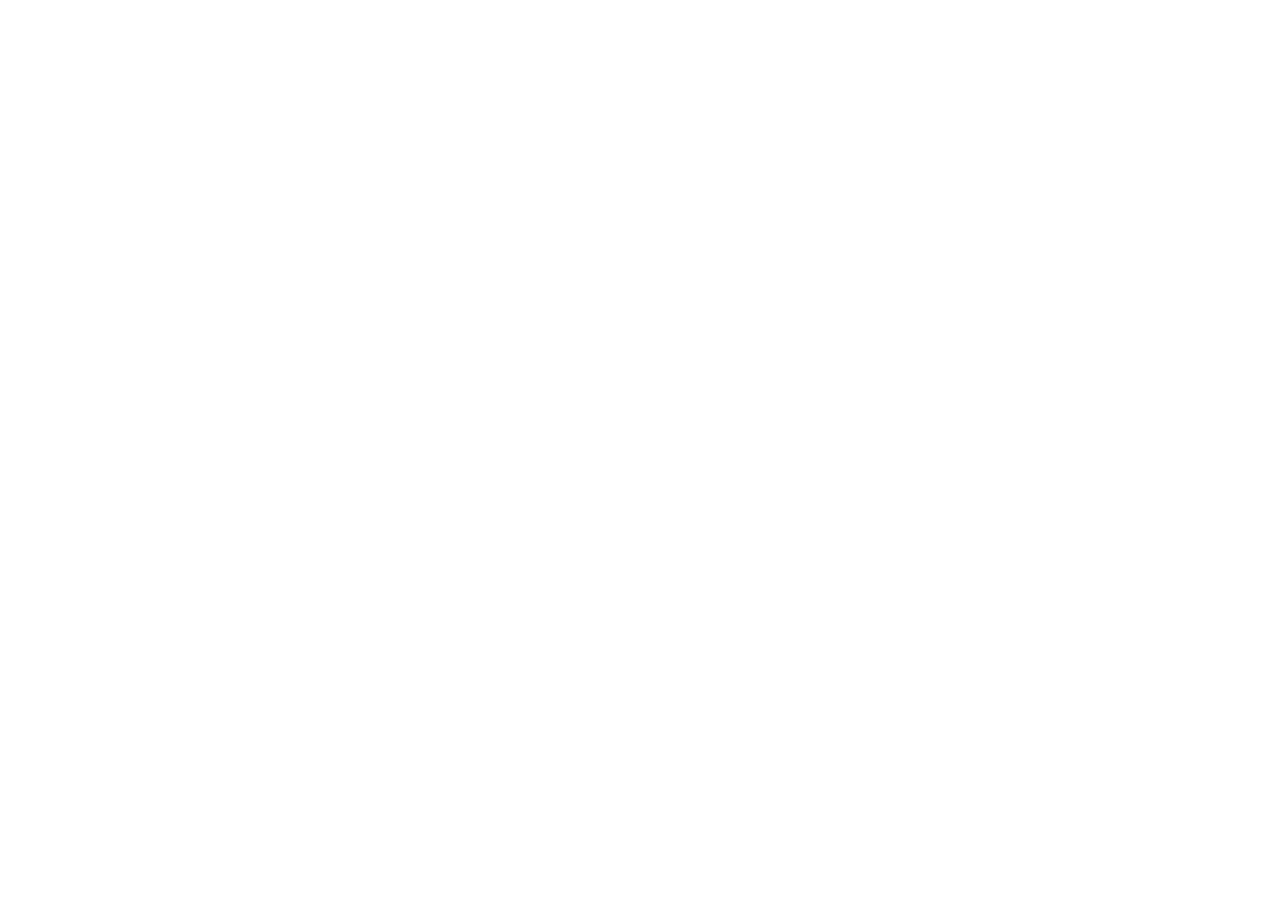
==== ecran.html @ 2a58f742 "Add files via upload" ====
<!doctype html>
<html lang="fr">
<head>
<meta charset="utf-8">
<meta name="viewport" content="width=device-width, initial-scale=1">
<title>Écran · Le voyage d’une rose</title>
<meta name="robots" content="noindex">
<link rel="icon" href="data:image/svg+xml,%3Csvg xmlns='http://www.w3.org/2000/svg' viewBox='0 0 100 100'%3E%3Ctext y='.9em' font-size='90'%3E%F0%9F%8C%B9%3C/text%3E%3C/svg%3E">
<link rel="stylesheet" href="assets/style.css">
</head>
<body>
<div id="app"></div>
<script src="config.js"></script>
<script src="assets/qrcode.js"></script>
<script src="assets/key.js"></script>
<script src="assets/common.js"></script>
<script src="assets/screen.js"></script>
</body>
</html>
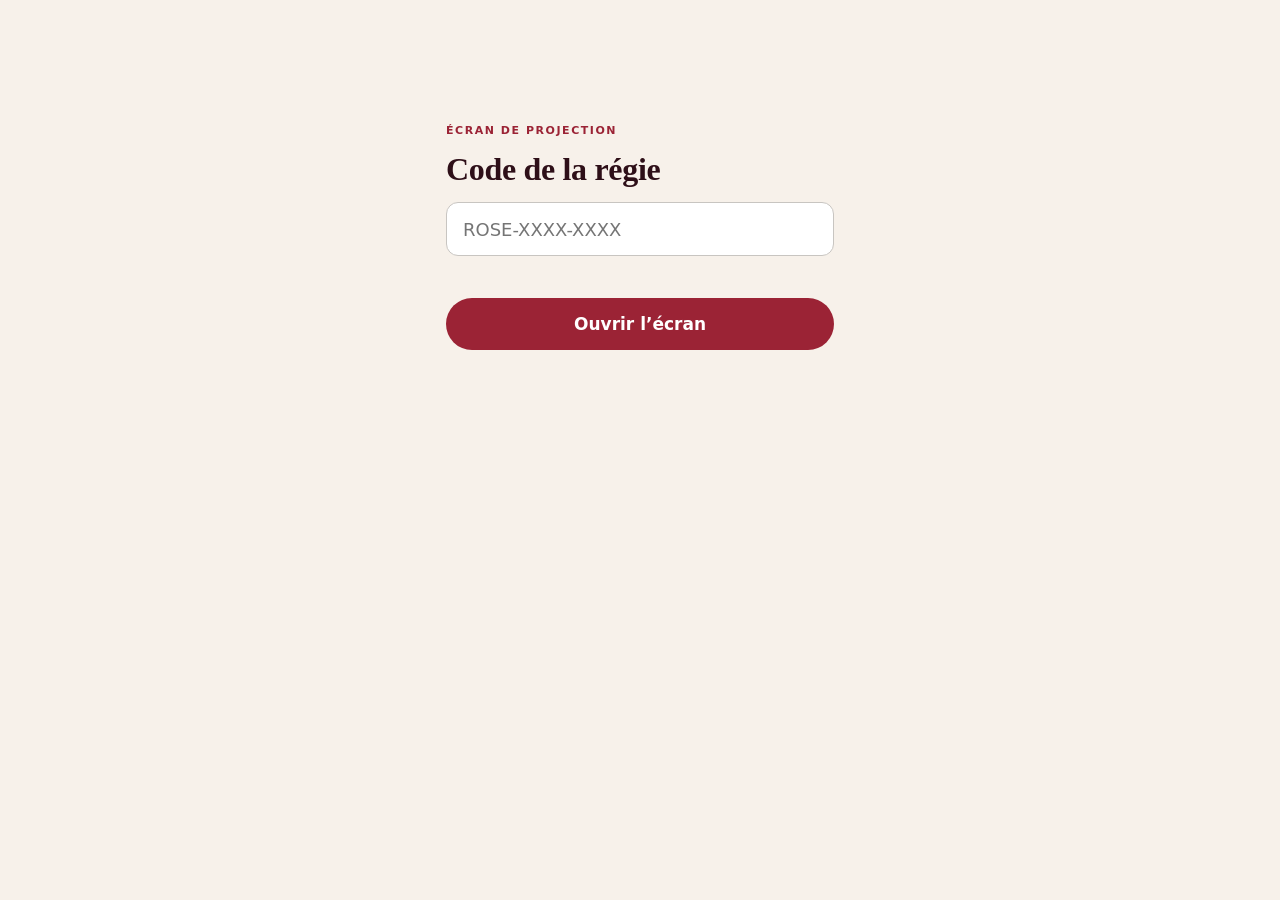
==== commit 3950b2d8: "Add files via upload" ====
--- a/ecran.html
+++ b/ecran.html
@@ -6,14 +6,14 @@
 <title>Écran · Le voyage d’une rose</title>
 <meta name="robots" content="noindex">
 <link rel="icon" href="data:image/svg+xml,%3Csvg xmlns='http://www.w3.org/2000/svg' viewBox='0 0 100 100'%3E%3Ctext y='.9em' font-size='90'%3E%F0%9F%8C%B9%3C/text%3E%3C/svg%3E">
-<link rel="stylesheet" href="assets/style.css">
+<link rel="stylesheet" href="style.css">
 </head>
 <body>
 <div id="app"></div>
 <script src="config.js"></script>
-<script src="assets/qrcode.js"></script>
-<script src="assets/key.js"></script>
-<script src="assets/common.js"></script>
-<script src="assets/screen.js"></script>
+<script src="qrcode.js"></script>
+<script src="key.js"></script>
+<script src="common.js"></script>
+<script src="screen.js"></script>
 </body>
 </html>
--- a/style.css
+++ b/style.css
@@ -0,0 +1,257 @@
+/* Le voyage d'une rose — palette reprise des slides */
+:root {
+  --cream: #F7F1EA;
+  --paper: #FBF7F2;
+  --sand: #EADFCF;
+  --sand-2: #DCCDB9;
+  --ink: #2E0F18;
+  --ink-2: #4B3B3E;
+  --muted: #6E5E60;
+  --rose: #9B2335;
+  --rose-deep: #6B3343;
+  --rose-pale: #E7B3B8;
+  --sage: #4E6B47;
+  --ochre: #A8742F;
+  --night: #281017;
+  --line: #C8C5C1;
+  --ok: #4E6B47;
+  --ko: #9B2335;
+  --serif: Georgia, 'Times New Roman', serif;
+  --sans: system-ui, -apple-system, 'Segoe UI', Roboto, Arial, sans-serif;
+  --r: 14px;
+  --c0: #9B2335; --c1: #4E6B47; --c2: #A8742F; --c3: #6B3343;
+}
+* { box-sizing: border-box; }
+html, body { margin: 0; }
+body {
+  background: var(--cream); color: var(--ink); font-family: var(--sans);
+  -webkit-font-smoothing: antialiased; -webkit-tap-highlight-color: transparent;
+}
+h1, h2, h3, .serif { font-family: var(--serif); font-weight: 700; letter-spacing: -0.01em; }
+button { font: inherit; cursor: pointer; border: 0; }
+input { font: inherit; }
+.kicker { font-size: 11px; font-weight: 700; letter-spacing: .14em; text-transform: uppercase; color: var(--rose); }
+.muted { color: var(--muted); }
+.hidden { display: none !important; }
+
+.btn {
+  display: inline-flex; align-items: center; justify-content: center; gap: 8px;
+  min-height: 52px; padding: 0 22px; border-radius: 999px;
+  background: var(--rose); color: #fff; font-weight: 700; font-size: 17px;
+  transition: transform .08s ease, background .15s ease;
+}
+.btn:active { transform: scale(.97); }
+.btn:disabled { background: var(--sand-2); color: var(--muted); cursor: default; }
+.btn.ghost { background: transparent; color: var(--ink); border: 1.5px solid var(--line); }
+.btn.dark { background: var(--ink); }
+.btn.sage { background: var(--sage); }
+.btn.block { width: 100%; }
+
+.card { background: var(--paper); border-radius: var(--r); padding: 18px; box-shadow: 0 1px 0 rgba(46,15,24,.06), 0 6px 24px -12px rgba(46,15,24,.25); }
+
+/* ─────────── Rose (icône) ─────────── */
+.rose-ico { display: inline-block; }
+@keyframes bloom { from { transform: scale(.4) rotate(-40deg); opacity: 0; } to { transform: none; opacity: 1; } }
+@keyframes sway { 0%,100% { transform: rotate(-4deg); } 50% { transform: rotate(4deg); } }
+.bloom { animation: bloom .9s cubic-bezier(.2,.8,.2,1) both; }
+.sway { animation: sway 4s ease-in-out infinite; transform-origin: 50% 90%; }
+@media (prefers-reduced-motion: reduce) { .bloom, .sway { animation: none; } }
+
+/* ═══════════════════ TÉLÉPHONE ═══════════════════ */
+.phone { min-height: 100dvh; display: flex; flex-direction: column; max-width: 560px; margin: 0 auto; }
+.topbar {
+  display: flex; align-items: center; justify-content: space-between; gap: 10px;
+  padding: 12px 16px; position: sticky; top: 0; z-index: 5; background: var(--cream);
+  border-bottom: 1px solid rgba(200,197,193,.6);
+}
+.topbar .brand { display: flex; align-items: center; gap: 8px; font-family: var(--serif); font-weight: 700; font-size: 15px; }
+.pill { background: var(--ink); color: #fff; border-radius: 999px; padding: 6px 12px; font-weight: 700; font-size: 14px; white-space: nowrap; }
+.pill small { opacity: .7; font-weight: 600; margin-left: 4px; }
+.screen { flex: 1; padding: 20px 16px 28px; display: flex; flex-direction: column; gap: 16px; }
+.center { align-items: center; justify-content: center; text-align: center; }
+
+.hero {
+  position: relative; min-height: 46dvh; background: #3a2a2c url(aube.jpg) center 70% / cover no-repeat;
+  display: flex; align-items: flex-end; padding: 20px 16px;
+}
+.hero::after { content: ''; position: absolute; inset: 0; background: linear-gradient(180deg, rgba(40,16,23,.05) 30%, rgba(247,241,234,1) 100%); }
+.hero > * { position: relative; z-index: 1; }
+.hero h1 { font-size: clamp(32px, 9vw, 44px); margin: 0; line-height: 1.05; color: var(--ink); }
+.join { padding: 4px 16px 28px; display: flex; flex-direction: column; gap: 14px; }
+.join p { margin: 0; color: var(--ink-2); line-height: 1.45; }
+.field { display: flex; flex-direction: column; gap: 6px; }
+.field label { font-size: 13px; font-weight: 700; color: var(--ink-2); }
+.field input {
+  height: 54px; border-radius: 12px; border: 1.5px solid var(--line); background: #fff; padding: 0 16px;
+  font-size: 18px; color: var(--ink); outline: none;
+}
+.field input:focus { border-color: var(--rose); box-shadow: 0 0 0 4px rgba(155,35,53,.12); }
+.err { color: var(--rose); font-size: 14px; min-height: 18px; margin: 0; }
+.credit { font-size: 12px; color: var(--muted); text-align: center; line-height: 1.5; }
+
+.timer { height: 6px; background: var(--sand); border-radius: 999px; overflow: hidden; }
+.timer > i { display: block; height: 100%; background: var(--rose); border-radius: inherit; transform-origin: left; }
+.qhead { display: flex; justify-content: space-between; align-items: baseline; gap: 10px; }
+.qnum { font-size: 13px; color: var(--muted); font-weight: 600; }
+.qtext { font-family: var(--serif); font-size: clamp(21px, 6vw, 26px); line-height: 1.25; margin: 0; font-weight: 700; }
+
+.opts { display: grid; gap: 10px; }
+.opt {
+  display: flex; align-items: center; gap: 12px; min-height: 64px; padding: 12px 16px; border-radius: 14px;
+  color: #fff; font-weight: 700; font-size: 17px; text-align: left; line-height: 1.25;
+  box-shadow: 0 4px 0 rgba(0,0,0,.18); transition: transform .08s, opacity .2s;
+}
+.opt:active { transform: translateY(2px); box-shadow: 0 2px 0 rgba(0,0,0,.18); }
+.opt .sh { font-size: 20px; width: 26px; text-align: center; opacity: .9; flex: none; }
+.opt.c0 { background: var(--c0); } .opt.c1 { background: var(--c1); } .opt.c2 { background: var(--c2); } .opt.c3 { background: var(--c3); }
+.opts.vf { grid-template-columns: 1fr 1fr; }
+.opts.vf .opt { min-height: 120px; justify-content: center; font-size: 22px; flex-direction: column; gap: 4px; text-align: center; }
+.opts.tri .opt { min-height: 72px; font-size: 19px; }
+
+.est-val { font-family: var(--serif); font-size: 56px; font-weight: 700; text-align: center; color: var(--rose); line-height: 1; }
+.est-val small { display: block; font-family: var(--sans); font-size: 13px; color: var(--muted); font-weight: 600; margin-top: 8px; }
+input[type=range].slider { -webkit-appearance: none; appearance: none; width: 100%; height: 44px; background: transparent; }
+input[type=range].slider::-webkit-slider-runnable-track { height: 10px; border-radius: 999px; background: linear-gradient(90deg, var(--rose-pale), var(--rose)); }
+input[type=range].slider::-moz-range-track { height: 10px; border-radius: 999px; background: linear-gradient(90deg, var(--rose-pale), var(--rose)); }
+input[type=range].slider::-webkit-slider-thumb { -webkit-appearance: none; width: 34px; height: 34px; margin-top: -12px; border-radius: 50%; background: #fff; border: 3px solid var(--rose); box-shadow: 0 2px 8px rgba(0,0,0,.25); }
+input[type=range].slider::-moz-range-thumb { width: 28px; height: 28px; border-radius: 50%; background: #fff; border: 3px solid var(--rose); }
+.scale { display: flex; justify-content: space-between; font-size: 12px; color: var(--muted); margin-top: -6px; }
+.steppers { display: flex; gap: 10px; justify-content: center; }
+.steppers button { width: 56px; height: 44px; border-radius: 12px; background: var(--sand); color: var(--ink); font-weight: 700; font-size: 18px; }
+
+/* Mini-jeu cueillette */
+.field-game {
+  position: relative; flex: 1; min-height: 62dvh; border-radius: 18px; overflow: hidden; touch-action: manipulation;
+  background: #3a2a2c url(aube.jpg) center 80% / cover no-repeat; user-select: none; -webkit-user-select: none;
+}
+.field-game .sky { position: absolute; inset: 0; background: linear-gradient(180deg, #0f1430 0%, #2a2350 45%, rgba(40,30,60,.55) 100%); transition: opacity linear; pointer-events: none; }
+.field-game .sun { position: absolute; left: 50%; width: 90px; height: 90px; margin-left: -45px; border-radius: 50%; background: radial-gradient(circle, #fff6d8 0%, #ffd27a 45%, rgba(255,180,90,0) 72%); pointer-events: none; transition: top linear; }
+.field-game .hud { position: absolute; top: 10px; left: 10px; right: 10px; display: flex; justify-content: space-between; z-index: 3; pointer-events: none; }
+.field-game .hud span { background: rgba(40,16,23,.72); color: #fff; padding: 8px 12px; border-radius: 999px; font-weight: 800; font-size: 16px; }
+.field-game .big { position: absolute; inset: 0; display: flex; align-items: center; justify-content: center; flex-direction: column; color: #fff; z-index: 4; text-align: center; padding: 20px; pointer-events: none; }
+.field-game .big b { font-family: var(--serif); font-size: 88px; line-height: 1; text-shadow: 0 4px 30px rgba(0,0,0,.5); }
+.field-game .big p { font-size: 18px; font-weight: 700; text-shadow: 0 2px 10px rgba(0,0,0,.6); margin: 10px 0 0; }
+.fg-rose { position: absolute; width: 72px; height: 72px; margin: -36px 0 0 -36px; z-index: 2; padding: 4px; border-radius: 50%; background: radial-gradient(circle, rgba(255,255,255,.95) 0%, rgba(255,246,216,.75) 55%, rgba(255,255,255,0) 72%); filter: drop-shadow(0 3px 6px rgba(0,0,0,.45)); animation: pop .25s cubic-bezier(.2,1.6,.4,1) both; }
+.fg-rose.gone { animation: fade .25s ease forwards; pointer-events: none; }
+.fg-rose.picked { animation: picked .35s ease forwards; pointer-events: none; }
+@keyframes pop { from { transform: scale(0); } to { transform: scale(1); } }
+@keyframes fade { to { transform: scale(.3); opacity: 0; } }
+@keyframes picked { to { transform: translateY(-40px) scale(1.4); opacity: 0; } }
+.plus { position: absolute; z-index: 3; color: #fff; font-weight: 900; font-size: 20px; pointer-events: none; animation: picked .6s ease forwards; text-shadow: 0 2px 6px rgba(0,0,0,.5); }
+
+/* Révélation */
+.verdict { border-radius: 18px; padding: 22px 18px; color: #fff; text-align: center; }
+.verdict.ok { background: var(--sage); }
+.verdict.ko { background: var(--rose); }
+.verdict.none { background: var(--ink-2); }
+.verdict.neutral { background: var(--ink); }
+.verdict h2 { margin: 0; font-size: 28px; }
+.verdict .pts { font-size: 40px; font-weight: 800; margin-top: 6px; font-family: var(--serif); }
+.verdict p { margin: 6px 0 0; opacity: .9; }
+.explain { line-height: 1.5; color: var(--ink-2); font-size: 15px; }
+.explain b { color: var(--ink); }
+.stand { display: grid; grid-template-columns: 1fr 1fr; gap: 10px; }
+.stand .card { text-align: center; padding: 14px; }
+.stand .v { font-family: var(--serif); font-size: 28px; font-weight: 700; }
+.stand .l { font-size: 12px; color: var(--muted); font-weight: 600; }
+.bars { display: grid; gap: 8px; }
+.bar { position: relative; border-radius: 10px; background: var(--sand); overflow: hidden; min-height: 40px; display: flex; align-items: center; padding: 0 12px; font-weight: 700; font-size: 14px; }
+.bar > i { position: absolute; inset: 0 auto 0 0; border-radius: inherit; opacity: .9; transition: width .8s cubic-bezier(.2,.8,.2,1); }
+.bar > span { position: relative; z-index: 1; display: flex; justify-content: space-between; width: 100%; gap: 10px; }
+.bar.win { outline: 3px solid var(--ink); outline-offset: 1px; }
+.mini-top { list-style: none; margin: 0; padding: 0; display: grid; gap: 6px; }
+.mini-top li { display: flex; justify-content: space-between; background: var(--paper); border-radius: 10px; padding: 10px 12px; font-size: 15px; }
+.mini-top li.me { background: var(--rose-pale); font-weight: 700; }
+.mini-top b { font-variant-numeric: tabular-nums; }
+
+.wait-rose { width: 110px; height: 110px; }
+.lead { font-size: 17px; line-height: 1.5; color: var(--ink-2); margin: 0; }
+.quote { font-family: var(--serif); font-style: italic; font-size: 20px; line-height: 1.4; color: var(--ink); }
+
+/* ═══════════════════ ÉCRAN (projection 16:9) ═══════════════════ */
+.proj { min-height: 100vh; display: flex; flex-direction: column; padding: 3.2vw 4vw; gap: 2vw; font-size: 1.25vw; }
+.proj.dark { background: radial-gradient(ellipse at 50% 40%, #5a1f2c 0%, #2e0f18 55%, #1c0a10 100%); color: #fff; }
+.proj .kicker { font-size: .9em; }
+.proj.dark .kicker { color: var(--rose-pale); }
+.proj h1 { font-size: 4.6em; margin: 0; line-height: 1.02; }
+.proj h2 { font-size: 3.1em; margin: 0; line-height: 1.12; }
+.proj .row { display: flex; gap: 3vw; align-items: stretch; flex: 1; }
+.proj .qrbox { background: #fff; border-radius: 1.4vw; padding: 1.2vw; width: 27vw; flex: none; align-self: center; }
+.proj .qrbox svg { display: block; width: 100%; height: auto; }
+.proj .url { font-family: var(--sans); font-size: 1.5em; font-weight: 700; word-break: break-all; }
+.proj .count { font-family: var(--serif); font-size: 9em; line-height: .9; font-weight: 700; }
+.proj .names { display: flex; flex-wrap: wrap; gap: .6vw; align-content: flex-start; max-height: 15vw; overflow: hidden; }
+.proj .names span { background: rgba(255,255,255,.12); border-radius: 999px; padding: .4vw 1vw; font-weight: 700; font-size: 1.05em; animation: pop .3s ease both; }
+.proj .opts { grid-template-columns: 1fr 1fr; gap: 1.2vw; }
+.proj .opts.tri { grid-template-columns: 1fr 1fr 1fr; }
+.proj .opt { min-height: 7vw; font-size: 1.9em; border-radius: 1.2vw; padding: 1vw 1.6vw; box-shadow: 0 .35vw 0 rgba(0,0,0,.18); cursor: default; }
+.proj .opt .sh { font-size: 1.2em; width: 2.2vw; }
+.proj .opt.dim { opacity: .28; }
+.proj .opt.win { outline: .4vw solid var(--ink); outline-offset: .25vw; }
+.proj .opt .n { margin-left: auto; font-size: .9em; background: rgba(0,0,0,.2); border-radius: 999px; padding: .2vw 1vw; white-space: nowrap; flex: none; }
+.proj .opts.stack { grid-template-columns: 1fr; gap: .8vw; }
+.proj .opts.stack .opt { min-height: 4.4vw; font-size: 1.55em; padding: .7vw 1.4vw; }
+.ring { width: 9vw; height: 9vw; position: relative; flex: none; }
+.ring svg { width: 100%; height: 100%; transform: rotate(-90deg); }
+.ring b { position: absolute; inset: 0; display: flex; align-items: center; justify-content: center; font-family: var(--serif); font-size: 3.2em; }
+.proj .meta { display: flex; align-items: center; gap: 2vw; }
+.proj .answered { font-size: 1.6em; font-weight: 700; }
+.proj .answered b { font-family: var(--serif); font-size: 1.7em; color: var(--rose); }
+.proj .side { width: 30vw; flex: none; display: flex; flex-direction: column; gap: 1vw; }
+.proj .lb { list-style: none; padding: 0; margin: 0; display: grid; gap: .55vw; }
+.proj .lb li { display: flex; align-items: center; gap: 1vw; background: var(--paper); border-radius: .8vw; padding: .75vw 1.1vw; font-size: 1.35em; font-weight: 700; animation: pop .35s ease both; }
+.proj.dark .lb li { background: rgba(255,255,255,.1); }
+.proj .lb li .rk { width: 2.4vw; color: var(--rose); font-family: var(--serif); }
+.proj.dark .lb li .rk { color: var(--rose-pale); }
+.proj .lb li .nm { flex: 1; overflow: hidden; text-overflow: ellipsis; white-space: nowrap; }
+.proj .lb li .sc { font-variant-numeric: tabular-nums; }
+.proj .explain { font-size: 1.55em; line-height: 1.45; }
+.proj .bars .bar { min-height: 4vw; font-size: 1.5em; border-radius: .8vw; padding: 0 1.2vw; }
+.proj .bignum { font-family: var(--serif); font-size: 6em; font-weight: 700; color: var(--rose); line-height: 1; }
+.histo { display: flex; align-items: flex-end; gap: .6vw; height: 16vw; }
+.histo div { flex: 1; display: flex; flex-direction: column; justify-content: flex-end; align-items: center; gap: .4vw; height: 100%; }
+.histo i { display: block; width: 100%; background: var(--sand-2); border-radius: .5vw .5vw 0 0; transition: height .8s cubic-bezier(.2,.8,.2,1); }
+.histo i.in { background: var(--rose); }
+.histo span { font-size: 1em; color: var(--muted); font-weight: 700; }
+.podium { display: flex; align-items: flex-end; justify-content: center; gap: 1.5vw; flex: 1; }
+.podium .p { display: flex; flex-direction: column; align-items: center; gap: .8vw; width: 18vw; }
+.podium .p .nm { font-size: 2.1em; font-weight: 800; text-align: center; max-width: 100%; overflow: hidden; text-overflow: ellipsis; white-space: nowrap; }
+.podium .p .sc { font-size: 1.4em; opacity: .8; font-weight: 700; }
+.podium .p .blk { width: 100%; border-radius: 1vw 1vw 0 0; display: flex; justify-content: center; padding-top: 1vw; font-family: var(--serif); font-size: 4.5em; font-weight: 700; animation: rise 1s cubic-bezier(.2,.8,.2,1) both; transform-origin: bottom; }
+@keyframes rise { from { transform: scaleY(0); } }
+.podium .p1 .blk { height: 17vw; background: var(--rose); animation-delay: 1.4s; }
+.podium .p2 .blk { height: 12vw; background: var(--rose-deep); animation-delay: .7s; }
+.podium .p3 .blk { height: 9vw; background: var(--sage); }
+.podium .p1 .nm, .podium .p1 .sc { animation: pop .4s 2.1s both; }
+.podium .p2 .nm, .podium .p2 .sc { animation: pop .4s 1.4s both; }
+.podium .p3 .nm, .podium .p3 .sc { animation: pop .4s .7s both; }
+.proj .foot { display: flex; justify-content: space-between; font-size: .95em; opacity: .7; }
+
+/* ═══════════════════ RÉGIE ═══════════════════ */
+.regie { max-width: 760px; margin: 0 auto; padding: 16px; display: flex; flex-direction: column; gap: 14px; }
+.regie h1 { font-size: 22px; margin: 0; }
+.regie .status { display: flex; flex-wrap: wrap; gap: 8px; align-items: center; }
+.tagm { font-size: 12px; font-weight: 700; padding: 5px 10px; border-radius: 999px; background: var(--sand); color: var(--ink); }
+.tagm.live { background: var(--sage); color: #fff; }
+.tagm.demo { background: var(--ochre); color: #fff; }
+.now { background: var(--ink); color: #fff; border-radius: 16px; padding: 16px; display: flex; flex-direction: column; gap: 10px; }
+.now .big { font-family: var(--serif); font-size: 20px; line-height: 1.3; }
+.now .row { display: flex; gap: 10px; flex-wrap: wrap; align-items: center; }
+.now .t { font-family: var(--serif); font-size: 34px; font-weight: 700; min-width: 70px; }
+.now .btn { min-height: 48px; font-size: 16px; }
+.rounds { display: grid; gap: 8px; }
+.rd { display: flex; align-items: center; gap: 12px; background: var(--paper); border-radius: 12px; padding: 10px 12px; }
+.rd .n { width: 30px; height: 30px; border-radius: 50%; background: var(--sand); display: flex; align-items: center; justify-content: center; font-weight: 800; font-size: 13px; flex: none; }
+.rd.done .n { background: var(--sage); color: #fff; }
+.rd.cur { outline: 2px solid var(--rose); }
+.rd .tx { flex: 1; min-width: 0; }
+.rd .tx b { display: block; font-size: 14px; }
+.rd .tx small { display: block; font-size: 12px; color: var(--muted); }
+.rd .btn { min-height: 38px; padding: 0 14px; font-size: 14px; }
+.plist { display: flex; flex-wrap: wrap; gap: 6px; }
+.plist button { background: var(--paper); border: 1px solid var(--line); border-radius: 999px; padding: 6px 10px; font-size: 13px; color: var(--ink); }
+.plist button.hid { text-decoration: line-through; color: var(--muted); }
+.lock { max-width: 420px; margin: 12vh auto 0; padding: 16px; display: flex; flex-direction: column; gap: 14px; }
+details.tools summary { cursor: pointer; font-weight: 700; padding: 6px 0; }
+.small { font-size: 13px; }
+.diag { font-family: ui-monospace, Menlo, Consolas, monospace; font-size: 12px; background: #fff; border-radius: 10px; padding: 10px; white-space: pre-wrap; margin: 0; }
